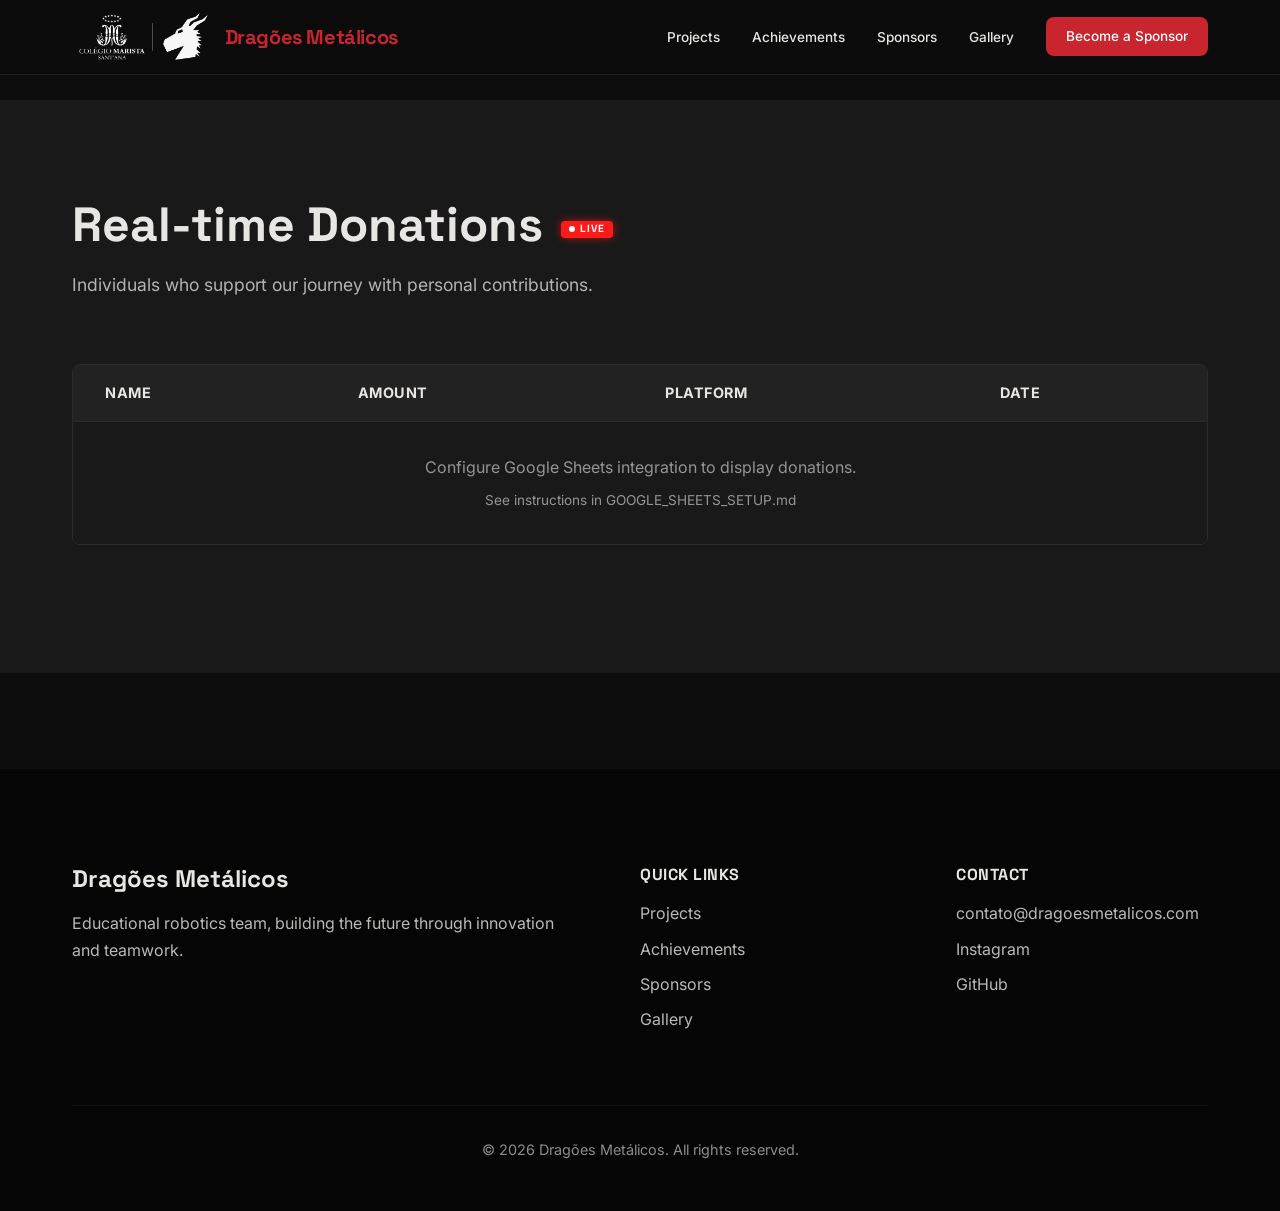
==== donors.html @ f0c2a74b "release 2.0 - reestruturação completa do projeto" ====
<!DOCTYPE html>
<html lang="pt-BR">

<head>
    <meta charset="UTF-8">
    <meta name="viewport" content="width=device-width, initial-scale=1.0">
    <title>Doações em tempo real | Dragões Metálicos</title>
    <link rel="preconnect" href="https://fonts.googleapis.com">
    <link rel="preconnect" href="https://fonts.gstatic.com" crossorigin>
    <link
        href="https://fonts.googleapis.com/css2?family=Inter:wght@400;500;600;700&family=Space+Grotesk:wght@500;600;700&display=swap"
        rel="stylesheet">
    <link rel="stylesheet" href="styles.css">
</head>

<body>
    <!-- HEADER -->
    <header class="header">
        <div class="container">
            <nav class="nav">
                <a href="index.html" class="logo"><img src="Images/logo/logo+santana2.png" alt="Logo" class="logo-img"
                        onerror="this.style.display='none'">Dragões Metálicos</a>
                <div class="nav-right">
                    <button class="menu-toggle" id="menuToggle" aria-label="Abrir menu" aria-expanded="false"
                        aria-controls="navLinks">
                        <span class="menu-toggle-bar"></span>
                        <span class="menu-toggle-bar"></span>
                        <span class="menu-toggle-bar"></span>
                    </button>
                    <ul class="nav-links" id="navLinks">
                        <li><a href="projects.html" data-en="Projects">Projetos</a></li>
                        <li><a href="index.html#conquistas" data-en="Achievements">Conquistas</a></li>
                        <li><a href="sponsors.html" data-en="Sponsors">Patrocinadores</a></li>
                        <li><a href="gallery.html" data-en="Gallery">Galeria</a></li>
                        <li><a href="index.html#patrocinar" class="nav-cta" data-en="Become a Sponsor">Seja
                                Patrocinador</a></li>
                    </ul>
                    <div class="geo-badge" id="geoBadge" title="Experiência adaptada automaticamente para sua região / Experience customized for your region.">
                        <span class="geo-icon">🌐</span>
                        <span class="geo-text" id="geoText">Detectando...</span>
                        <span class="geo-status-dot"></span>
                    </div>
                </div>
            </nav>
        </div>
    </header>

    <div style="margin-top: 100px;"></div>

    <!-- DONORS -->
    <section class="donors" id="doadores">
        <div class="container">
            <div class="section-header">
                <h2 class="section-title" data-en="Real-time Donations">Doações em tempo real <span
                        class="live-badge">LIVE</span></h2>
                <p class="section-description"
                    data-en="Individuals who support our journey with personal contributions.">
                    Pessoas que apoiam nossa jornada com contribuições pessoais.
                </p>
            </div>

            <div class="donors-table-container">
                <table class="donors-table" id="donorsTable">
                    <thead>
                        <tr>
                            <th data-en="Name">Nome</th>
                            <th data-en="Amount">Valor</th>
                            <th data-en="Platform">Plataforma</th>
                            <th data-en="Date">Data</th>
                        </tr>
                    </thead>
                    <tbody id="donorsTableBody">
                        <tr>
                            <td colspan="4" class="loading-message" data-en="Loading donations...">Carregando doações...
                            </td>
                        </tr>
                    </tbody>
                </table>
            </div>

        </div>
    </section>

    <!-- FOOTER -->
    <footer class="footer">
        <div class="container">
            <div class="footer-grid">
                <div class="footer-column">
                    <h3 class="footer-title">Dragões Metálicos</h3>
                    <p data-en="Educational robotics team, building the future through innovation and teamwork.">
                        Equipe de robótica educacional, construindo o futuro através da
                        inovação e trabalho em equipe.
                    </p>
                </div>
                <div class="footer-column">
                    <h4 data-en="Quick Links">Links Rápidos</h4>
                    <ul>
                        <li><a href="projects.html" data-en="Projects">Projetos</a></li>
                        <li><a href="index.html#conquistas" data-en="Achievements">Conquistas</a></li>
                        <li><a href="sponsors.html" data-en="Sponsors">Patrocinadores</a></li>
                        <li><a href="gallery.html" data-en="Gallery">Galeria</a></li>
                    </ul>
                </div>
                <div class="footer-column">
                    <h4 data-en="Contact">Contato</h4>
                    <ul>
                        <li><a href="mailto:contato@dragoesmetalicos.com">contato@dragoesmetalicos.com</a></li>
                        <li><a href="https://www.instagram.com/roboticasantana/" target="_blank"
                                rel="noopener noreferrer" data-en="Instagram">Instagram</a></li>
                        <li><a href="https://github.com/Dragoes-Metalicos" target="_blank" rel="noopener noreferrer"
                                data-en="GitHub">GitHub</a></li>
                    </ul>
                </div>
            </div>
            <div class="footer-bottom">
                <p data-en="© 2026 Dragões Metálicos. All rights reserved.">© 2026 Dragões Metálicos. Todos os direitos
                    reservados.</p>
            </div>
        </div>
    </footer>

    <script src="script.js"></script>
</body>

</html>
---- styles.css ----
/* ================================
   DRAGÕES METÁLICOS - STYLESHEET
   Clean, modern, minimalist design
   ================================ */

:root {
    --color-bg: #0E0D0D;
    --color-surface: #1A1919;
    --color-surface-alt: #232222;
    --color-text: #E8E6E3;
    --color-text-muted: #9A9896;
    --color-primary: #C8252E;
    --color-secondary: #E03A42;
    --color-border: rgba(255, 255, 255, 0.08);
    --color-border-strong: rgba(255, 255, 255, 0.15);

    --font-body: 'Inter', -apple-system, BlinkMacSystemFont, sans-serif;
    --font-display: 'Space Grotesk', -apple-system, BlinkMacSystemFont, sans-serif;

    --spacing-xs: 0.5rem;
    --spacing-sm: 1rem;
    --spacing-md: 2rem;
    --spacing-lg: 4rem;
    --spacing-xl: 6rem;

    --radius: 8px;
    --transition: all 0.3s cubic-bezier(0.4, 0, 0.2, 1);
}

* {
    margin: 0;
    padding: 0;
    box-sizing: border-box;
}

html {
    scroll-behavior: smooth;
}

body {
    font-family: var(--font-body);
    background: var(--color-bg);
    color: var(--color-text);
    line-height: 1.7;
    font-size: 16px;
    overflow-x: hidden;
}

.container {
    max-width: 1200px;
    margin: 0 auto;
    padding: 0 2rem;
}

/* ================================
   TYPOGRAPHY
   ================================ */

h1,
h2,
h3,
h4,
h5,
h6 {
    font-family: var(--font-display);
    font-weight: 700;
    line-height: 1.2;
    color: var(--color-text);
}

h2 {
    font-size: clamp(2rem, 5vw, 3rem);
    margin-bottom: var(--spacing-sm);
}

h3 {
    font-size: clamp(1.5rem, 3vw, 2rem);
}

p {
    margin-bottom: var(--spacing-sm);
}

/* ================================
   HEADER & NAVIGATION
   ================================ */

.header {
    position: fixed;
    top: 0;
    width: 100%;
    background: rgba(14, 13, 13, 0.05);
    backdrop-filter: blur(16px);
    border-bottom: 1px solid var(--color-border);
    z-index: 1000;
    padding: 0.8rem 0;
}

.nav {
    display: flex;
    justify-content: space-between;
    align-items: center;
    gap: var(--spacing-md);
}

.logo {
    font-family: var(--font-display);
    font-size: 1.25rem;
    font-weight: 700;
    color: var(--color-primary);
    text-decoration: none;
    letter-spacing: -0.02em;
    display: inline-flex;
    align-items: center;
    gap: 0.5rem;
}



.logo-img {
    height: 3rem;
    width: auto;
    object-fit: contain;
    border-radius: 4px;
}

.nav-cta-icon {
    height: 16px;
    width: auto;
    object-fit: contain;
    margin-right: 6px;
    vertical-align: middle;
    border-radius: 2px;
}

.nav-right {
    display: flex;
    align-items: center;
    gap: var(--spacing-md);
}

.nav-links {
    display: flex;
    gap: var(--spacing-md);
    list-style: none;
    align-items: center;
}

.nav-links a {
    color: var(--color-text);
    text-decoration: none;
    font-size: 0.85rem;
    font-weight: 500;
    transition: var(--transition);
    position: relative;
}

.nav-links a:hover {
    color: var(--color-primary);
}

/* LIVE Badge */
.live-badge {
    display: inline-flex;
    align-items: center;
    gap: 5px;
    background: #FF1A1A;
    color: #fff;
    font-size: 0.65rem;
    font-weight: 800;
    padding: 2px 8px;
    border-radius: 4px;
    letter-spacing: 1px;
    text-transform: uppercase;
    margin-left: 6px;
    vertical-align: middle;
    position: relative;
    animation: live-glow 2s ease-in-out infinite;
    box-shadow: 0 0 8px rgba(255, 26, 26, 0.6);
}

.live-badge::before {
    content: '';
    width: 6px;
    height: 6px;
    background: #fff;
    border-radius: 50%;
    animation: live-pulse 1.2s ease-in-out infinite;
}

@keyframes live-pulse {

    0%,
    100% {
        opacity: 1;
        transform: scale(1);
    }

    50% {
        opacity: 0.4;
        transform: scale(0.7);
    }
}

@keyframes live-glow {

    0%,
    100% {
        box-shadow: 0 0 8px rgba(255, 26, 26, 0.6);
    }

    50% {
        box-shadow: 0 0 16px rgba(255, 26, 26, 0.9), 0 0 32px rgba(255, 26, 26, 0.4);
    }
}

.nav-links a:not(.nav-cta)::after {
    content: '';
    position: absolute;
    bottom: -4px;
    left: 0;
    width: 0;
    height: 2px;
    background: var(--color-primary);
    transition: width 0.3s ease;
}

.nav-links a:not(.nav-cta):hover::after {
    width: 100%;
}

.nav-cta {
    background: var(--color-primary);
    color: white !important;
    padding: 0.5rem 1.25rem;
    border-radius: var(--radius);
    font-weight: 600;
    display: inline-flex;
    align-items: center;
    gap: 0.4rem;
}

.nav-cta:hover {
    background: var(--color-secondary);
    transform: translateY(-1px);
}

.nav-cta::after {
    display: none;
}

/* ================================
   HAMBURGER MENU TOGGLE
   ================================ */

.menu-toggle {
    display: none;
    flex-direction: column;
    justify-content: center;
    gap: 5px;
    background: transparent;
    border: none;
    cursor: pointer;
    padding: 6px;
    border-radius: var(--radius);
    transition: var(--transition);
    z-index: 1100;
    order: -1;
}

.menu-toggle-bar {
    display: block;
    width: 22px;
    height: 2px;
    background: var(--color-text);
    border-radius: 2px;
    transition: transform 0.35s cubic-bezier(0.4, 0, 0.2, 1), opacity 0.25s ease;
    transform-origin: center;
}

.menu-toggle[aria-expanded="true"] .menu-toggle-bar:nth-child(1) {
    transform: translateY(7px) rotate(45deg);
}

.menu-toggle[aria-expanded="true"] .menu-toggle-bar:nth-child(2) {
    opacity: 0;
    transform: scaleX(0);
}

.menu-toggle[aria-expanded="true"] .menu-toggle-bar:nth-child(3) {
    transform: translateY(-7px) rotate(-45deg);
}

.geo-badge {
    display: none !important;
    align-items: center;
    gap: 8px;
    background: rgba(255, 255, 255, 0.03);
    backdrop-filter: blur(8px);
    border: 1px solid rgba(255, 255, 255, 0.08);
    padding: 0.45rem 0.9rem;
    border-radius: 50px;
    font-family: var(--font-body);
    font-size: 0.85rem;
    font-weight: 500;
    color: var(--color-text);
    transition: var(--transition);
    position: relative;
    box-shadow: 0 4px 12px rgba(0, 0, 0, 0.1);
    user-select: none;
}

.geo-badge:hover {
    border-color: rgba(200, 37, 46, 0.4);
    box-shadow: 0 4px 16px rgba(200, 37, 46, 0.15);
    background: rgba(255, 255, 255, 0.05);
}

.geo-icon {
    font-size: 0.95rem;
    display: flex;
    align-items: center;
    justify-content: center;
}

.geo-text {
    opacity: 0.85;
    font-weight: 500;
}

.geo-status-dot {
    width: 6px;
    height: 6px;
    background-color: #22c55e;
    border-radius: 50%;
    display: inline-block;
    box-shadow: 0 0 8px #22c55e;
    position: relative;
}

.geo-status-dot::after {
    content: '';
    position: absolute;
    top: 50%;
    left: 50%;
    transform: translate(-50%, -50%);
    width: 10px;
    height: 10px;
    background-color: rgba(34, 197, 94, 0.4);
    border-radius: 50%;
    animation: geo-pulse 1.8s infinite ease-in-out;
}

@keyframes geo-pulse {
    0% {
        transform: translate(-50%, -50%) scale(0.6);
        opacity: 1;
    }
    100% {
        transform: translate(-50%, -50%) scale(2);
        opacity: 0;
    }
}

/* ================================
   HERO SECTION
   ================================ */

.hero {
    margin-top: 70px;
    min-height: 90vh;
    display: flex;
    align-items: center;
    padding: var(--spacing-xl) 0;
    position: relative;
    overflow: hidden;
    /* Fallback escuro enquanto sem foto */
    background: linear-gradient(135deg, #0E0D0D 0%, #1a0608 60%, #0E0D0D 100%);
}

/* Foto de fundo do hero */
.hero-bg-photo {
    position: absolute;
    inset: 0;
    width: 100%;
    height: 100%;
    object-fit: cover;
    object-position: center top;
    z-index: 0;
    filter: brightness(0.45) saturate(0.8);
    transition: filter 0.4s ease;
}

/* Gradient overlay — escurece bordas e base, cleareia o centro */
.hero-bg-overlay {
    position: absolute;
    inset: 0;
    z-index: 1;
    background:
        linear-gradient(to bottom,
            rgba(14,13,13,0.55) 0%,
            rgba(14,13,13,0.15) 40%,
            rgba(14,13,13,0.45) 80%,
            rgba(14,13,13,0.80) 100%),
        linear-gradient(to right,
            rgba(14,13,13,0.6) 0%,
            transparent 50%,
            rgba(14,13,13,0.3) 100%);
    /* Tint vermelho sutil nas bordas laterais */
    box-shadow: inset 120px 0 160px rgba(200,37,46,0.06),
                inset -120px 0 160px rgba(200,37,46,0.04);
}

/* Container fica acima do overlay */
.hero .container {
    position: relative;
    z-index: 2;
}

/* Two-column split layout */
.hero-layout {
    display: grid;
    grid-template-columns: 1fr 1fr;
    gap: var(--spacing-lg);
    align-items: center;
    width: 100%;
}

.hero-content {
    max-width: 680px;
    text-align: center;
    margin: 0 auto;
}

.hero-title {
    font-size: clamp(2.5rem, 5.5vw, 4.5rem);
    font-weight: 700;
    line-height: 1.1;
    margin-bottom: var(--spacing-md);
    color: var(--color-text);
}

.hero-subtitle {
    font-size: clamp(1rem, 2vw, 1.25rem);
    color: var(--color-text);
    opacity: 0.7;
    margin-bottom: var(--spacing-lg);
    font-weight: 400;
}

.hero-cta {
    display: flex;
    gap: var(--spacing-sm);
    flex-wrap: wrap;
    justify-content: center;
}

/* Photo side */
.hero-image-wrapper {
    display: flex;
    justify-content: center;
    align-items: center;
}

.hero-image-frame {
    position: relative;
    border-radius: 16px;
    overflow: hidden;
    border: 1px solid var(--color-border-strong);
    box-shadow:
        0 0 0 1px rgba(200, 37, 46, 0.25),
        0 8px 40px rgba(0, 0, 0, 0.6),
        0 0 80px rgba(200, 37, 46, 0.08);
    transition: var(--transition);
    width: 100%;
    max-width: 540px;
}

.hero-image-frame:hover {
    box-shadow:
        0 0 0 1px rgba(200, 37, 46, 0.5),
        0 16px 56px rgba(0, 0, 0, 0.7),
        0 0 120px rgba(200, 37, 46, 0.15);
    transform: translateY(-4px);
}

/* Red glow accent line on top */
.hero-image-frame::before {
    content: '';
    position: absolute;
    top: 0;
    left: 0;
    right: 0;
    height: 3px;
    background: linear-gradient(90deg, transparent, var(--color-primary), transparent);
    z-index: 2;
}

.hero-team-photo {
    width: 100%;
    height: auto;
    display: block;
    aspect-ratio: 4/3;
    object-fit: cover;
}

.hero-image-caption {
    position: absolute;
    bottom: 0;
    left: 0;
    right: 0;
    padding: 0.6rem 1rem;
    background: linear-gradient(to top, rgba(14, 13, 13, 0.92) 0%, transparent 100%);
    font-size: 0.8rem;
    font-weight: 600;
    color: var(--color-text-muted);
    letter-spacing: 0.5px;
    text-align: right;
}

/* ================================
   BUTTONS
   ================================ */

.btn {
    display: inline-block;
    padding: 0.9rem 2rem;
    font-family: var(--font-body);
    font-size: 1rem;
    font-weight: 600;
    text-decoration: none;
    border-radius: var(--radius);
    transition: var(--transition);
    border: none;
    cursor: pointer;
    min-height: 44px;
    line-height: 1.4;
}

.btn-primary {
    background: var(--color-primary);
    color: white;
}

.btn-primary:hover {
    background: var(--color-secondary);
    transform: translateY(-2px);
    box-shadow: 0 4px 12px rgba(106, 16, 21, 0.3);
}

.btn-secondary {
    background: transparent;
    color: var(--color-text);
    border: 2px solid var(--color-border-strong);
}

.btn-secondary:hover {
    border-color: var(--color-primary);
    color: var(--color-primary);
}

.btn-block {
    width: 100%;
    text-align: center;
}

/* ================================
   ABOUT SECTION
   ================================ */

.about {
    padding: var(--spacing-xl) 0;
    border-top: 1px solid var(--color-border);
}

.about-grid {
    display: grid;
    grid-template-columns: 1fr 1fr;
    gap: var(--spacing-lg);
    align-items: center;
}

.about-text h2 {
    margin-bottom: var(--spacing-md);
}

.about-text p {
    font-size: 1.1rem;
    line-height: 1.8;
    opacity: 0.85;
}

.about-stats {
    display: grid;
    grid-template-columns: repeat(3, 1fr);
    gap: var(--spacing-md);
}

.stat-item {
    padding: var(--spacing-md);
    border: 1px solid var(--color-border);
    border-radius: var(--radius);
    text-align: center;
    transition: var(--transition);
}

.stat-item:hover {
    border-color: var(--color-primary);
    background: var(--color-surface);
}

.stat-number {
    font-family: var(--font-display);
    font-size: 3rem;
    font-weight: 700;
    color: var(--color-primary);
    margin-bottom: 0.5rem;
}

.stat-label {
    font-size: 0.95rem;
    opacity: 0.7;
    text-transform: uppercase;
    letter-spacing: 0.5px;
    font-weight: 600;
}

/* ================================
   CONTRIBUTE CTA
   ================================ */

.contribute-cta-section {
    padding: var(--spacing-lg) 0;
}

.contribute-cta-section .donors-cta {
    text-align: center;
    padding: var(--spacing-lg);
    background: var(--color-surface);
    border: 1px solid var(--color-border);
    border-radius: var(--radius);
}

/* ================================
   SECTIONS
   ================================ */

.section-header {
    max-width: 700px;
    margin-bottom: var(--spacing-lg);
}

.section-header--with-link {
    max-width: 100%;
    display: flex;
    justify-content: space-between;
    align-items: flex-start;
    gap: var(--spacing-md);
}

.section-header--with-link > div {
    max-width: 700px;
}

.section-see-all {
    color: var(--color-text-muted);
    text-decoration: none;
    font-size: 0.9rem;
    font-weight: 600;
    white-space: nowrap;
    transition: var(--transition);
    padding-top: 0.5rem;
}

.section-see-all:hover {
    color: var(--color-primary);
}

.section-title {
    font-size: clamp(2rem, 5vw, 3rem);
    margin-bottom: var(--spacing-sm);
}

.section-description {
    font-size: 1.1rem;
    opacity: 0.75;
    line-height: 1.7;
}

/* ================================
   PROJECTS
   ================================ */

.projects {
    padding: var(--spacing-xl) 0;
}

.projects-grid {
    display: grid;
    grid-template-columns: repeat(auto-fit, minmax(500px, 1fr));
    gap: var(--spacing-lg);
}

.project-card {
    border: 1px solid var(--color-border);
    border-radius: var(--radius);
    overflow: hidden;
    transition: var(--transition);
    background: var(--color-surface);
}

.project-card:hover {
    transform: translateY(-4px);
    box-shadow: 0 8px 24px rgba(0, 0, 0, 0.3);
    border-color: var(--color-primary);
}

.project-images {
    display: grid;
    grid-template-columns: 1fr 1fr;
    gap: 1px;
    background: var(--color-border);
}

.project-image {
    aspect-ratio: 4/3;
    display: flex;
    align-items: center;
    justify-content: center;
    position: relative;
}

.project-image::before {
    content: 'Image';
    color: rgba(255, 255, 255, 0.3);
    font-size: 0.9rem;
    font-weight: 600;
}

.project-content {
    padding: var(--spacing-md);
}

.project-meta {
    display: flex;
    gap: var(--spacing-sm);
    margin-bottom: var(--spacing-sm);
}

.project-year,
.project-tag {
    font-size: 0.85rem;
    font-weight: 700;
    text-transform: uppercase;
    letter-spacing: 0.5px;
}

.project-year {
    color: var(--color-primary);
}

.project-tag {
    color: var(--color-text);
    opacity: 0.5;
}

.project-title {
    font-size: 1.6rem;
    margin-bottom: var(--spacing-sm);
}

.project-description {
    opacity: 0.8;
    line-height: 1.7;
}

.projects-footer {
    text-align: center;
    margin-top: var(--spacing-lg);
}

/* ================================
   ACHIEVEMENTS
   ================================ */

.achievements {
    padding: var(--spacing-xl) 0;
    background: var(--color-surface);
}

.achievement-card {
    display: flex;
    gap: var(--spacing-md);
    padding: var(--spacing-md);
    border: 1px solid var(--color-border);
    border-radius: var(--radius);
    align-items: flex-start;
    max-width: 700px;
    transition: var(--transition);
}

.achievement-card:hover {
    border-color: var(--color-primary);
    background: var(--color-surface-alt);
}

.achievement-icon {
    flex-shrink: 0;
    width: 64px;
    height: 64px;
    display: flex;
    align-items: center;
    justify-content: center;
    background: var(--color-surface-alt);
    border-radius: var(--radius);
    color: var(--color-primary);
}

.achievement-content {
    flex: 1;
}

.achievement-title {
    font-size: 1.4rem;
    margin-bottom: 0.3rem;
}

.achievement-subtitle {
    font-size: 1rem;
    opacity: 0.7;
    margin-bottom: 0.3rem;
}

.achievement-category {
    font-size: 0.9rem;
    color: var(--color-primary);
    font-weight: 600;
}

/* ================================
   SPONSORS
   ================================ */

.sponsors {
    padding: var(--spacing-xl) 0;
}

.sponsors-tiers {
    display: flex;
    flex-direction: column;
    gap: var(--spacing-lg);
}

.tier-section {
    border: 1px solid var(--color-border);
    border-radius: var(--radius);
    padding: var(--spacing-md);
    background: var(--color-surface);
}

.tier-title {
    font-size: 1.3rem;
    margin-bottom: var(--spacing-md);
    display: flex;
    align-items: center;
    gap: var(--spacing-sm);
}

.tier-icon {
    font-size: 1.5rem;
}

.sponsors-grid {
    display: grid;
    grid-template-columns: repeat(auto-fill, minmax(200px, 1fr));
    gap: var(--spacing-md);
}

.sponsor-placeholder {
    aspect-ratio: 2/1;
    border: 2px dashed var(--color-border);
    border-radius: var(--radius);
    display: flex;
    align-items: center;
    justify-content: center;
    text-align: center;
    padding: var(--spacing-sm);
    opacity: 0.6;
    transition: var(--transition);
}

.sponsor-placeholder:hover {
    border-color: var(--color-primary);
    opacity: 1;
}

.sponsor-placeholder p {
    font-size: 0.9rem;
    font-weight: 600;
    margin: 0;
}

/* ================================
   DONORS
   ================================ */

.donors {
    padding: var(--spacing-xl) 0;
    background: var(--color-surface);
}

.donors-table-container {
    overflow-x: auto;
    border: 1px solid var(--color-border);
    border-radius: var(--radius);
    margin-bottom: var(--spacing-md);
}

.donors-table {
    width: 100%;
    border-collapse: collapse;
    background: var(--color-surface);
}

.donors-table thead {
    background: var(--color-surface-alt);
    border-bottom: 1px solid var(--color-border);
}

.donors-table th {
    padding: var(--spacing-sm) var(--spacing-md);
    text-align: left;
    font-weight: 700;
    font-size: 0.9rem;
    text-transform: uppercase;
    letter-spacing: 0.5px;
}

.donors-table td {
    padding: var(--spacing-sm) var(--spacing-md);
    border-bottom: 1px solid var(--color-border);
}

.donors-table tbody tr:last-child td {
    border-bottom: none;
}

.donors-table tbody tr:hover {
    background: var(--color-surface-alt);
}

.loading-message {
    text-align: center;
    opacity: 0.6;
    font-style: italic;
}

.donors-cta {
    text-align: center;
    padding: var(--spacing-md);
    background: var(--color-surface-alt);
    border-radius: var(--radius);
}

.donors-cta p {
    margin-bottom: var(--spacing-sm);
    font-size: 1.1rem;
    font-weight: 600;
}

/* ================================
   BECOME A SPONSOR
   ================================ */

.become-sponsor {
    padding: var(--spacing-xl) 0;
}

.sponsor-form-wrapper {
    max-width: 700px;
    margin: 0 auto;
}

.sponsor-form-header {
    text-align: center;
    margin-bottom: var(--spacing-lg);
}

.sponsor-form-header h2 {
    margin-bottom: var(--spacing-sm);
}

.sponsor-form-header p {
    font-size: 1.1rem;
    opacity: 0.75;
}

.sponsor-form {
    background: var(--color-surface);
    padding: var(--spacing-lg);
    border: 1px solid var(--color-border);
    border-radius: var(--radius);
}

.form-row {
    display: grid;
    grid-template-columns: 1fr 1fr;
    gap: var(--spacing-md);
}

.form-group {
    margin-bottom: var(--spacing-md);
}

.form-group label {
    display: block;
    margin-bottom: var(--spacing-xs);
    font-weight: 600;
    font-size: 0.95rem;
}

.form-group input,
.form-group select,
.form-group textarea {
    width: 100%;
    padding: 0.8rem;
    border: 1px solid var(--color-border-strong);
    border-radius: var(--radius);
    font-family: var(--font-body);
    font-size: 1rem;
    /* ≥16px prevents iOS auto-zoom */
    transition: var(--transition);
    background: var(--color-surface-alt);
    color: var(--color-text);
    min-height: 44px;
    /* touch-friendly tap target */
}

.form-group input:focus,
.form-group select:focus,
.form-group textarea:focus {
    outline: none;
    border-color: var(--color-primary);
    box-shadow: 0 0 0 3px rgba(106, 16, 21, 0.1);
}

.form-group textarea {
    resize: vertical;
}

/* ================================
   FOOTER
   ================================ */

.footer {
    background: #050505;
    color: var(--color-text);
    padding: var(--spacing-xl) 0 var(--spacing-md);
    margin-top: var(--spacing-xl);
}

.footer-grid {
    display: grid;
    grid-template-columns: 2fr 1fr 1fr;
    gap: var(--spacing-lg);
    margin-bottom: var(--spacing-lg);
}

.footer-title {
    font-family: var(--font-display);
    font-size: 1.5rem;
    color: var(--color-text);
    margin-bottom: var(--spacing-sm);
}

.footer-column h4 {
    margin-bottom: var(--spacing-sm);
    font-size: 1rem;
    text-transform: uppercase;
    letter-spacing: 0.5px;
    color: var(--color-text);
}

.footer-column p {
    opacity: 0.8;
    line-height: 1.7;
}

.footer-column ul {
    list-style: none;
}

.footer-column ul li {
    margin-bottom: 0.5rem;
}

.footer-column a {
    color: var(--color-text);
    text-decoration: none;
    opacity: 0.8;
    transition: var(--transition);
}

.footer-column a:hover {
    opacity: 1;
    color: white;
}

.footer-bottom {
    padding-top: var(--spacing-md);
    border-top: 1px solid rgba(255, 255, 255, 0.1);
    text-align: center;
    opacity: 0.6;
    font-size: 0.9rem;
}

/* ================================
   TEAM PHOTO SECTION
   ================================ */

.team-photo-section {
  padding: var(--spacing-xl) 0;
  border-top: 1px solid var(--color-border);
}

.team-photo-wrapper {
  border-radius: 12px;
  overflow: hidden;
  border: 1px solid var(--color-border);
  background: var(--color-surface);
}

.team-photo {
  margin: 0;
  position: relative;
}

.team-photo img {
  width: 100%;
  display: block;
  max-height: 540px;
  object-fit: cover;
  filter: brightness(0.9);
  transition: filter 0.4s ease;
}

.team-photo:hover img {
  filter: brightness(1);
}

.team-photo-caption {
  position: absolute;
  bottom: 0; left: 0; right: 0;
  background: linear-gradient(to top, rgba(0,0,0,0.75) 0%, transparent 100%);
  padding: 2rem;
  display: flex;
  align-items: flex-end;
  justify-content: space-between;
  flex-wrap: wrap;
  gap: 0.75rem;
}

.team-photo-title {
  display: block;
  font-family: var(--font-display);
  font-size: 1.15rem;
  font-weight: 700;
  color: #fff;
}

.team-photo-sub {
  display: block;
  font-size: 0.8rem;
  color: rgba(255,255,255,0.65);
  margin-top: 3px;
}

.team-photo-link {
  font-size: 0.8rem;
  color: rgba(255,255,255,0.75);
  text-decoration: none;
  border: 1px solid rgba(255,255,255,0.3);
  padding: 6px 14px;
  border-radius: 20px;
  transition: var(--transition);
  white-space: nowrap;
}

.team-photo-link:hover {
  background: rgba(255,255,255,0.1);
  color: #fff;
}

.team-photo-placeholder {
  min-height: 320px;
  display: flex;
  flex-direction: column;
  align-items: center;
  justify-content: center;
  gap: 1rem;
  color: var(--color-text-muted);
  font-size: 0.9rem;
  text-align: center;
  padding: 3rem 2rem;
}

.team-photo-placeholder p {
  opacity: 0.6;
  line-height: 1.6;
  margin: 0;
}

.team-photo-placeholder code {
  background: var(--color-surface-alt);
  padding: 2px 7px;
  border-radius: 4px;
  font-size: 0.8rem;
  color: var(--color-primary);
}

/* ================================
   SPONSORS — FLAT GRID (sem tiers)
   ================================ */

.sponsors-flat-grid {
  display: grid;
  grid-template-columns: repeat(auto-fill, minmax(180px, 1fr));
  gap: 1rem;
  margin-bottom: var(--spacing-md);
}

.sponsor-card {
  background: var(--color-surface);
  border: 1px solid var(--color-border);
  border-radius: var(--radius);
  padding: 1.75rem 1.25rem;
  display: flex;
  flex-direction: column;
  align-items: center;
  justify-content: center;
  gap: 0.75rem;
  text-decoration: none;
  transition: var(--transition);
  min-height: 120px;
}

.sponsor-card:hover {
  border-color: var(--color-primary);
  background: var(--color-surface-alt);
  transform: translateY(-2px);
}

.sponsor-logo {
  max-width: 120px;
  max-height: 52px;
  object-fit: contain;
  filter: grayscale(1) brightness(0.75);
  transition: filter 0.3s ease;
}

.sponsor-card:hover .sponsor-logo {
  filter: grayscale(0) brightness(1);
}

.sponsor-name {
  font-family: var(--font-display);
  font-size: 0.85rem;
  font-weight: 600;
  color: var(--color-text-muted);
  text-align: center;
  transition: color 0.3s;
}

.sponsor-card:hover .sponsor-name {
  color: var(--color-text);
}

.sponsor-placeholder-card {
  background: var(--color-surface);
  border: 1px dashed var(--color-border);
  border-radius: var(--radius);
  padding: 1.75rem 1.25rem;
  display: flex;
  flex-direction: column;
  align-items: center;
  justify-content: center;
  gap: 0.5rem;
  text-decoration: none;
  min-height: 120px;
  transition: var(--transition);
  color: var(--color-text-muted);
  font-size: 0.8rem;
  text-align: center;
  opacity: 0.6;
}

.sponsor-placeholder-card:hover {
  border-color: var(--color-primary);
  opacity: 1;
}

.sponsor-plus {
  width: 32px;
  height: 32px;
  border-radius: 50%;
  background: rgba(200, 37, 46, 0.12);
  display: flex;
  align-items: center;
  justify-content: center;
  color: var(--color-primary);
  font-size: 1.2rem;
  font-weight: 300;
  line-height: 1;
}

.sponsors-flat-footer {
  display: flex;
  align-items: center;
  gap: 1.5rem;
  flex-wrap: wrap;
  margin-top: var(--spacing-sm);
}

.sponsors-see-all {
  font-size: 0.875rem;
  color: var(--color-primary);
  text-decoration: none;
  font-weight: 600;
  transition: var(--transition);
}

.sponsors-see-all:hover {
  text-decoration: underline;
}

/* ================================
   RESPONSIVE
   ================================ */

@media (max-width: 968px) {
    .about-grid {
        grid-template-columns: 1fr;
    }

    .projects-grid {
        grid-template-columns: 1fr;
    }

    /* Stats: horizontal row on mobile */
    .about-stats {
        display: flex;
        justify-content: center;
        gap: var(--spacing-sm);
    }

    .stat-item {
        padding: var(--spacing-sm);
        flex: 0 1 auto;
        min-width: 0;
    }

    .stat-number {
        font-size: 2rem;
    }

    .stat-label {
        font-size: 0.75rem;
    }

    .footer-grid {
        grid-template-columns: 1fr;
    }
}

@media (max-width: 768px) {
    .container {
        padding: 0 1rem;
    }

    /* ── Hamburger visible, links hidden by default ── */
    .menu-toggle {
        display: flex;
    }

    .nav-links {
        display: none;
        flex-direction: column;
        position: absolute;
        top: 100%;
        left: 0;
        right: 0;
        background: rgba(14, 13, 13, 0.98);
        backdrop-filter: blur(16px);
        border-bottom: 1px solid var(--color-border);
        padding: var(--spacing-sm) 0;
        gap: 0;
        z-index: 999;
    }

    .nav-links.is-open {
        display: flex;
    }

    .nav-links li {
        width: 100%;
    }

    .nav-links li a {
        display: flex;
        align-items: center;
        padding: 0.85rem 1.5rem;
        font-size: 1rem;
        border-bottom: 1px solid var(--color-border);
        min-height: 44px;
    }

    .nav-links li:last-child a {
        border-bottom: none;
    }

    .nav-links a:not(.nav-cta)::after {
        display: none;
        /* hide underline animation inside menu */
    }

    .nav-cta {
        margin: 0.5rem 1.5rem;
        text-align: center;
        justify-content: center;
    }

    /* ── Hero ── */
    .hero {
        margin-top: 65px;
        min-height: 70vh;
        padding: var(--spacing-lg) 0;
    }

    .hero-bg-photo {
        object-fit: contain;
        object-position: center center;
        background: #0E0D0D;
        filter: brightness(0.5) saturate(0.85);
    }

    .hero-cta {
        flex-direction: column;
    }

    /* Only full-width inside hero CTA, not globally every btn */
    .hero-cta .btn {
        width: 100%;
        text-align: center;
    }

    /* ── Form ── */
    .form-row {
        grid-template-columns: 1fr;
    }

    .sponsor-form {
        padding: var(--spacing-md);
    }

    /* ── Stats: keep horizontal on small phones ── */
    .about-stats {
        gap: 0.5rem;
    }

    .stat-item {
        padding: 0.6rem 0.5rem;
    }

    .stat-number {
        font-size: 1.6rem;
    }

    .stat-label {
        font-size: 0.65rem;
    }

    /* ── Team photo ── */
    .team-photo-caption {
        padding: 1rem;
        flex-direction: column;
        align-items: flex-start;
    }

    /* ── Sponsors flat ── */
    .sponsors-flat-grid {
        grid-template-columns: repeat(auto-fill, minmax(140px, 1fr));
    }

    .sponsors-flat-footer {
        flex-direction: column;
        align-items: flex-start;
    }
}

@media (max-width: 600px) {
    .projects-grid {
        grid-template-columns: 1fr;
    }

    /* Stack stats into single column on very small screens */
    .about-stats {
        grid-template-columns: 1fr;
    }

    .about-stats .stat-item:last-child {
        grid-column: auto;
    }

    /* Ensure table never overflows */
    .donors-table-container {
        -webkit-overflow-scrolling: touch;
    }
}
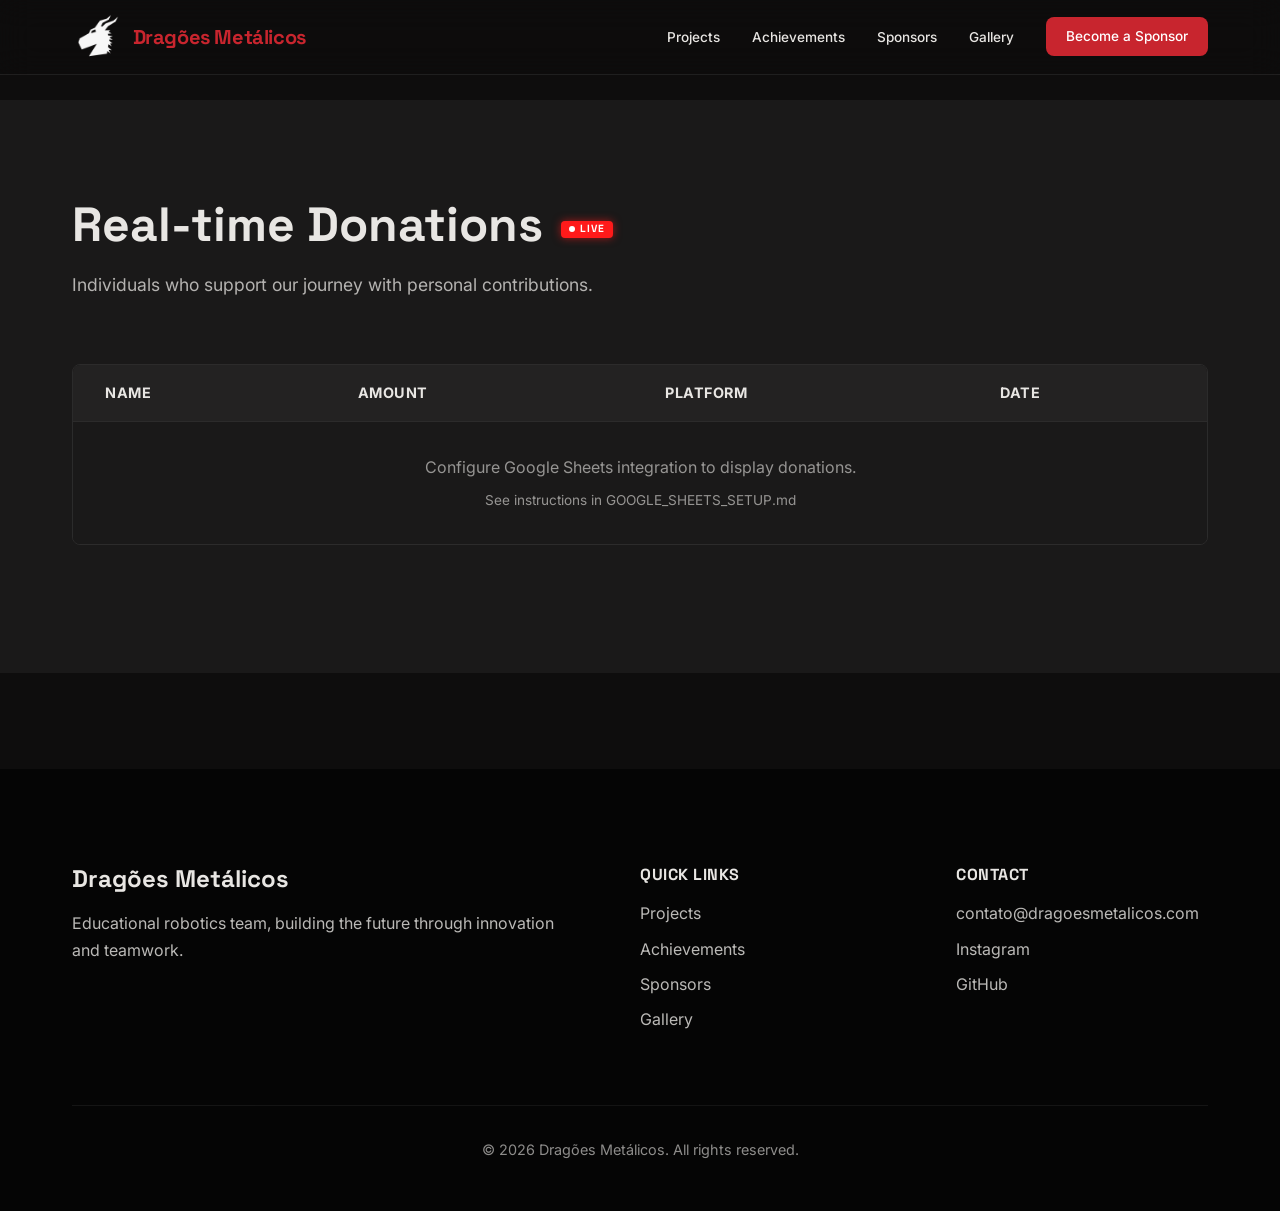
==== commit 94b6081a: "update: atualizações no conteúdo do site" ====
--- a/donors.html
+++ b/donors.html
@@ -18,7 +18,7 @@
     <header class="header">
         <div class="container">
             <nav class="nav">
-                <a href="index.html" class="logo"><img src="Images/logo/logo+santana2.png" alt="Logo" class="logo-img"
+                <a href="index.html" class="logo"><img src="Images/logo/logo_png.png" alt="Logo" class="logo-img"
                         onerror="this.style.display='none'">Dragões Metálicos</a>
                 <div class="nav-right">
                     <button class="menu-toggle" id="menuToggle" aria-label="Abrir menu" aria-expanded="false"
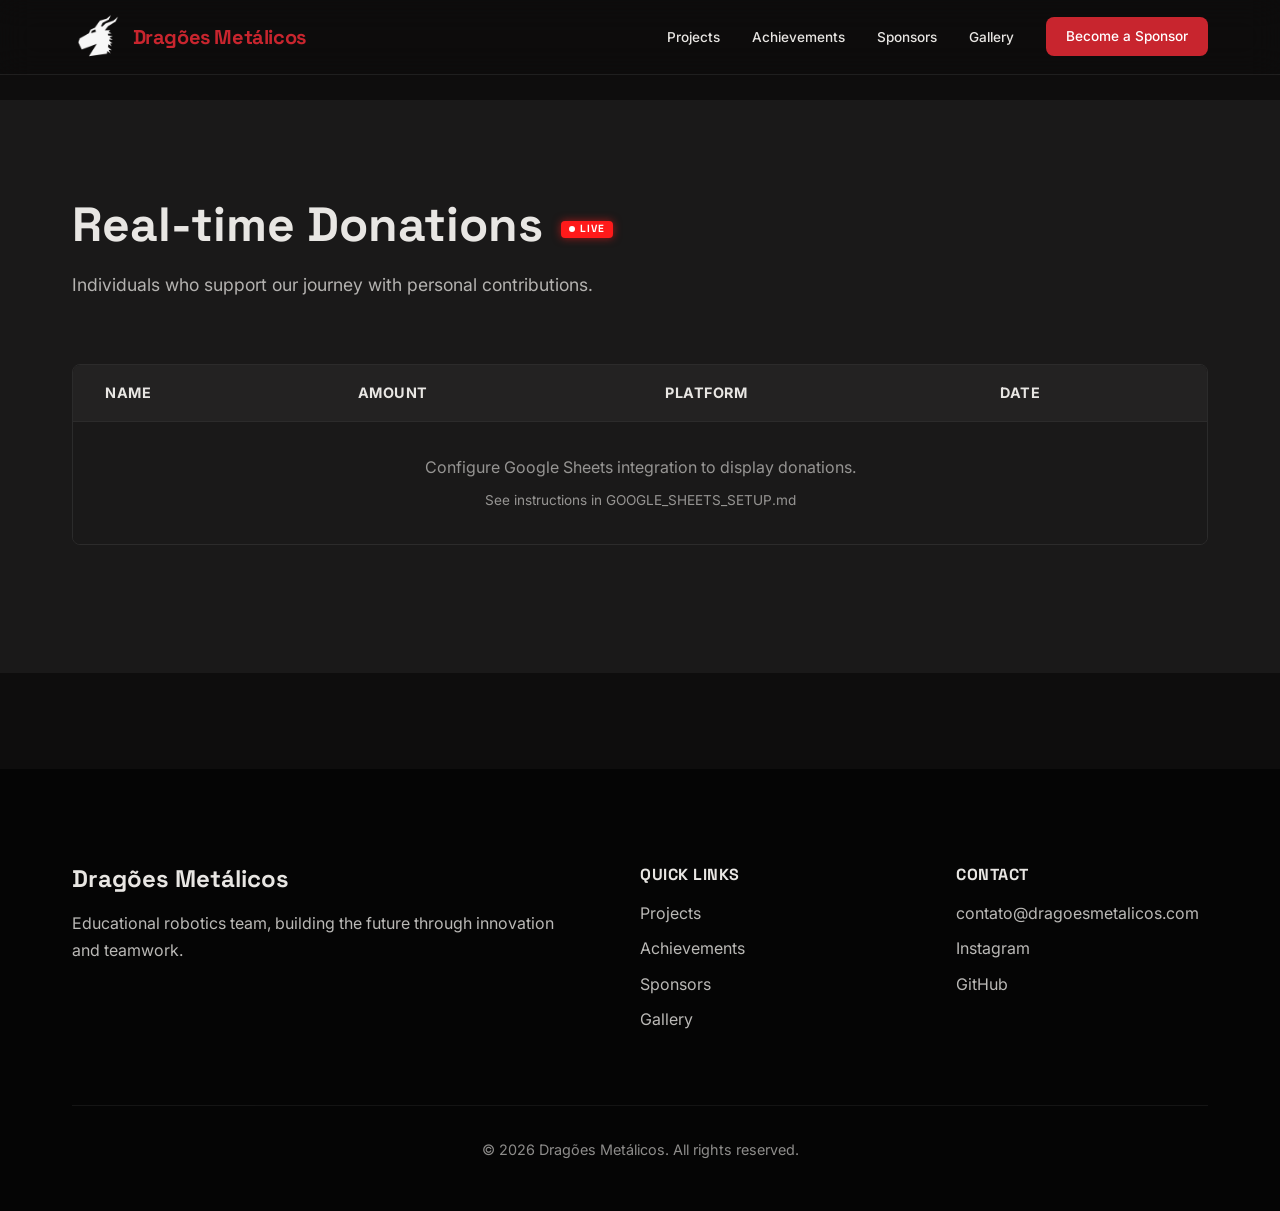
==== commit 81e9d58f: ":sparkles: update: melhoria visuail" ====
--- a/donors.html
+++ b/donors.html
@@ -10,6 +10,7 @@
     <link
         href="https://fonts.googleapis.com/css2?family=Inter:wght@400;500;600;700&family=Space+Grotesk:wght@500;600;700&display=swap"
         rel="stylesheet">
+    <link rel="icon" type="image/png" href="Images/logo/logo_png.png">
     <link rel="stylesheet" href="styles.css">
 </head>
 
@@ -32,7 +33,7 @@
                         <li><a href="index.html#conquistas" data-en="Achievements">Conquistas</a></li>
                         <li><a href="sponsors.html" data-en="Sponsors">Patrocinadores</a></li>
                         <li><a href="gallery.html" data-en="Gallery">Galeria</a></li>
-                        <li><a href="index.html#patrocinar" class="nav-cta" data-en="Become a Sponsor">Seja
+                        <li><a href="sponsors.html#seja-patrocinador" class="nav-cta" data-en="Become a Sponsor">Seja
                                 Patrocinador</a></li>
                     </ul>
                     <div class="geo-badge" id="geoBadge" title="Experiência adaptada automaticamente para sua região / Experience customized for your region.">
--- a/styles.css
+++ b/styles.css
@@ -44,6 +44,24 @@
     line-height: 1.7;
     font-size: 16px;
     overflow-x: hidden;
+}
+
+.scroll-reveal {
+    opacity: 0;
+    transform: translateY(28px);
+    filter: blur(2px);
+    transition:
+        opacity 0.75s ease,
+        transform 0.75s cubic-bezier(0.2, 0.8, 0.2, 1),
+        filter 0.75s ease;
+    transition-delay: var(--reveal-delay, 0ms);
+    will-change: opacity, transform, filter;
+}
+
+.scroll-reveal.is-visible {
+    opacity: 1;
+    transform: translateY(0);
+    filter: blur(0);
 }
 
 .container {
@@ -707,6 +725,9 @@
     overflow: hidden;
     transition: var(--transition);
     background: var(--color-surface);
+    display: block;
+    color: inherit;
+    text-decoration: none;
 }
 
 .project-card:hover {
@@ -794,7 +815,7 @@
     padding: var(--spacing-md);
     border: 1px solid var(--color-border);
     border-radius: var(--radius);
-    align-items: flex-start;
+    align-items: center;
     max-width: 700px;
     transition: var(--transition);
 }
@@ -806,14 +827,24 @@
 
 .achievement-icon {
     flex-shrink: 0;
-    width: 64px;
-    height: 64px;
+    width: 180px;
+    height: 180px;
     display: flex;
     align-items: center;
     justify-content: center;
     background: var(--color-surface-alt);
-    border-radius: var(--radius);
+    border-radius: calc(var(--radius) - 4px);
     color: var(--color-primary);
+    overflow: hidden;
+}
+
+.achievement-trophy {
+    width: 100%;
+    height: 100%;
+    object-fit: cover;
+    object-position: center;
+    display: block;
+    padding: 0;
 }
 
 .achievement-content {
@@ -1333,6 +1364,20 @@
   text-decoration: underline;
 }
 
+@media (prefers-reduced-motion: reduce) {
+    html {
+        scroll-behavior: auto;
+    }
+
+    .scroll-reveal,
+    .scroll-reveal.is-visible {
+        opacity: 1;
+        transform: none;
+        filter: none;
+        transition: none;
+    }
+}
+
 /* ================================
    RESPONSIVE
    ================================ */
